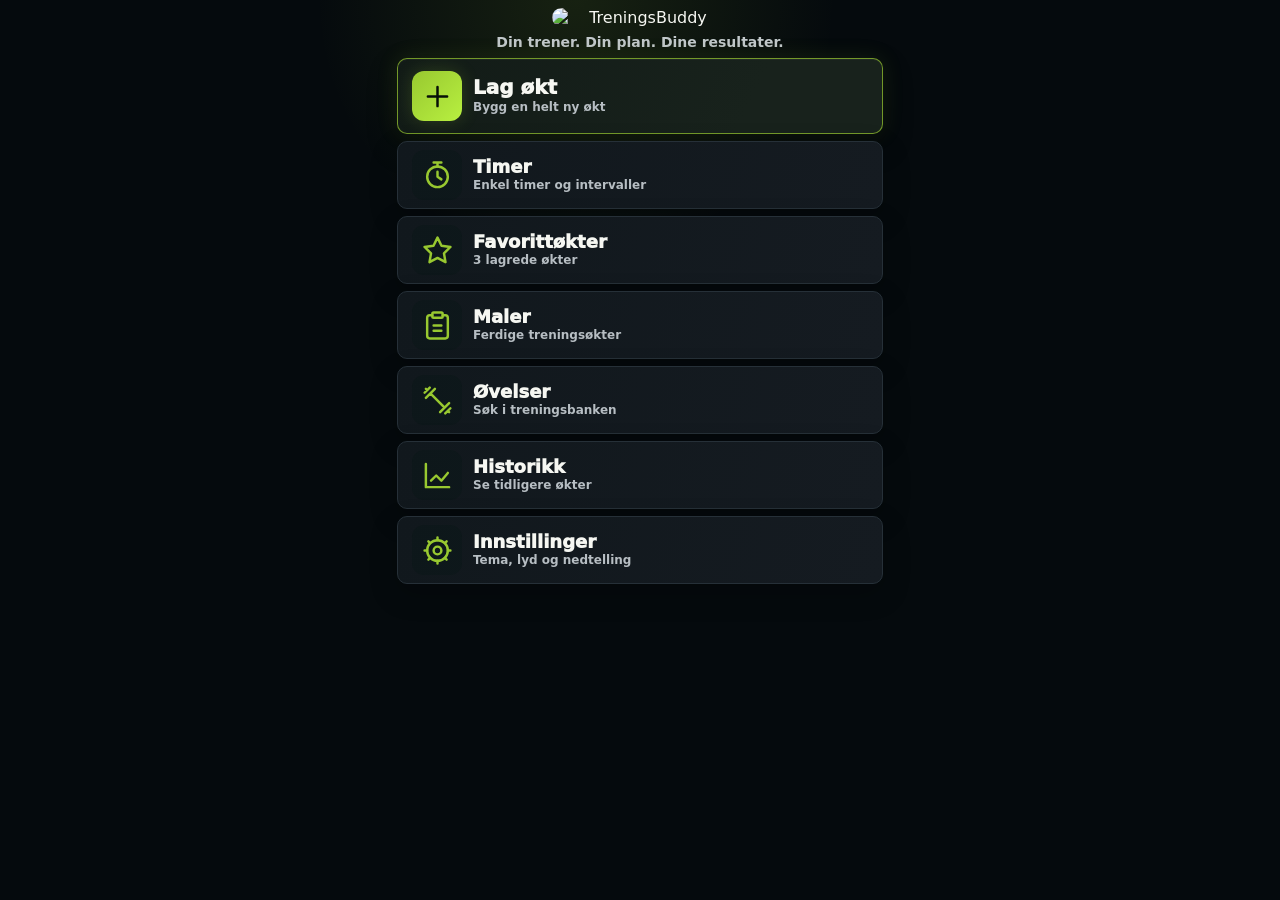
==== publisering/index.html @ 5ba58747 "BUGFIX" ====
﻿<!doctype html>
<html lang="no">
  <head>
    <meta charset="utf-8" />
    <meta name="viewport" content="width=device-width, initial-scale=1" />
    <meta name="theme-color" content="#0a0d10" />
    <link rel="manifest" href="./manifest.webmanifest" />
    <link rel="icon" type="image/png" sizes="32x32" href="./assets/icons/treningsbuddy-favicon-32.png?v=178" />
    <link rel="apple-touch-icon" href="./assets/icons/treningsbuddy-apple-touch-icon.png?v=178" />
    <meta http-equiv="Cache-Control" content="no-cache, no-store, must-revalidate" />
    <link rel="stylesheet" href="./app.css?v=180" />
    <title>treningsbuddy</title>
  </head>
  <body>
    <button class="globalHome" id="globalHome" type="button" aria-label="Gå til startsiden"><svg class="startPlay" viewBox="0 0 24 24" aria-hidden="true"><path d="m8 5 11 7-11 7z"/></svg><span>Start</span></button>
    <main class="app">
      <header class="topbar">
        <div><p class="eyebrow">treningsbuddy</p><h1>Min økt</h1></div>
      </header>
      <section class="grid" id="view"></section>
    </main>
    <script src="./workout-categories.js?v=180" defer></script>
    <script src="./description-loader.js?v=180" defer></script>
  </body>
</html>
---- publisering/app.css ----
﻿:root { color-scheme: dark; --bg:#0a0d10; --panel:#14181d; --strong:#1b2027; --line:#2b333d; --text:#f6f7f2; --muted:#a8b0b7; --accent:#98c830; --ink:#091007; --blue:#78b7ff; }
      * { box-sizing:border-box; }
      body { margin:0; min-height:100vh; background:linear-gradient(180deg,rgba(152,200,48,.08),transparent 220px),var(--bg); color:var(--text); font-family:Inter,system-ui,-apple-system,BlinkMacSystemFont,"Segoe UI",sans-serif; }
      button,input,textarea,select { font:inherit; }
      button { border:0; }
      h1,h2,h3,p { margin:0; }
      h1 { font-size:28px; line-height:1.05; }
      h2 { font-size:19px; }
      h3 { font-size:15px; line-height:1.25; }
      .app { width:min(100%,1120px); margin:0 auto; padding:14px 12px 40px; }
      .globalHome { position:fixed; top:10px; left:10px; z-index:50; min-height:42px; border-radius:8px; color:var(--text); background:#151b20; border:1px solid var(--line); padding:0 13px; font-weight:900; box-shadow:0 8px 24px rgba(0,0,0,.3); cursor:pointer; }
      .topbar { padding-left:74px; }
      .topbar,.quick,.section,.cardTop,.historyRow,.builderHead { display:flex; align-items:center; justify-content:space-between; gap:12px; }
      .topbar { padding:6px 2px 14px 74px; }
      .section { min-height:42px; margin-bottom:12px; }
      .eyebrow { color:var(--accent); font-size:12px; font-weight:900; text-transform:uppercase; }
      .stats { display:grid; gap:4px; justify-items:end; color:var(--muted); font-size:12px; font-weight:800; }
      .tabs { display:flex; gap:8px; overflow-x:auto; margin:0 -12px 14px; padding:0 12px 4px; scrollbar-width:none; }
      .tabs::-webkit-scrollbar { display:none; }
      .tab,.chip,.primary,.secondary,.icon { min-height:42px; border-radius:8px; cursor:pointer; font-weight:900; }
      .tab { flex:0 0 auto; color:var(--muted); background:var(--panel); border:1px solid var(--line); padding:0 12px; }
      .active,.chip.active { color:var(--ink); background:var(--accent); border-color:var(--accent); }
      .quick,.panel { background:rgba(20,24,29,.94); border:1px solid var(--line); border-radius:8px; box-shadow:0 16px 40px rgba(0,0,0,.28); }
      .quick { margin-bottom:14px; padding:14px; }
      .panel { padding:14px; }
      .grid { display:grid; gap:12px; }
      .cards { display:grid; grid-template-columns:1fr; gap:12px; }
      .homeHero,.flowGrid,.timerChoiceGrid { display:grid; gap:12px; }
      .homeDashboard { display:grid; gap:12px; }
      .homeChoice.homeSecondaryChoice { min-height:86px; }
      .homeTools { display:grid; grid-template-columns:repeat(2,minmax(0,1fr)); gap:10px; }
      .homeTool { display:flex; min-height:72px; flex-direction:column; align-items:flex-start; justify-content:center; gap:5px; color:var(--text); text-align:left; cursor:pointer; }
      .homeTool span,.homeChoice.homeSettingsChoice span { font-size:16px; font-weight:900; }
      .homeTool small,.homeChoice.homeSettingsChoice small { color:var(--muted); font-size:12px; font-weight:800; }
      .homeChoice.homeSettingsChoice { min-height:64px; padding:14px 18px; }
      .homeChoice,.flowChoice { width:100%; min-height:132px; align-items:flex-start; flex-direction:column; text-align:left; padding:18px; }
      .homeChoice span,.flowChoice span { display:block; font-size:22px; line-height:1.1; }
      .homeChoice small,.flowChoice small { color:inherit; opacity:.76; font-size:13px; font-weight:800; }
      .flowChoice { color:var(--text); cursor:pointer; }
      .compactFlowGrid { grid-template-columns:repeat(2,minmax(0,1fr)); gap:8px; }
      .compactFlowChoice { min-height:58px; align-items:center; justify-content:center; padding:10px; text-align:center; }
      .compactFlowChoice span { font-size:16px; line-height:1.15; }
      .compactFlowChoice small { color:var(--muted); opacity:1; font-size:12px; }
      .emptyCategory { display:grid; gap:10px; text-align:center; }
      .emptyCategory .actionPair { justify-content:center; }
      .timerChoiceGrid { grid-template-columns:repeat(3,minmax(0,1fr)); }
      .muted { color:var(--muted); }
      .primary,.secondary,.icon { display:inline-flex; align-items:center; justify-content:center; gap:8px; }
      .primary { background:var(--accent); color:var(--ink); padding:11px 14px; }
      .secondary,.chip,.icon { color:var(--text); background:var(--strong); border:1px solid var(--line); }
      .secondary { padding:11px 13px; }
      .icon { width:42px; flex:0 0 42px; }
      .small { width:34px; min-height:34px; flex-basis:34px; }
      .smallText { min-height:34px; padding:0 10px; font-size:12px; }
      .chipRow,.tags,.buttons,.metaLine { display:flex; flex-wrap:wrap; gap:8px; }
      .actionPair { justify-content:flex-end; }
      .chip { padding:0 12px; }
      .pill,.tag { display:inline-flex; align-items:center; min-height:26px; border:1px solid var(--line); border-radius:999px; color:var(--muted); background:rgba(255,255,255,.04); padding:5px 9px; font-size:12px; font-weight:800; }
      .list { display:grid; gap:8px; }
      .categoryGrid { display:grid; grid-template-columns:repeat(2,minmax(0,1fr)); gap:8px; }
      .exerciseList { display:grid; gap:8px; max-height:55vh; overflow:auto; padding-right:2px; }
      .exercisePick { display:grid; grid-template-columns:1fr auto; gap:8px 10px; align-items:center; border:1px solid var(--line); border-radius:8px; background:rgba(255,255,255,.035); padding:10px; }
      .builderSummary,.addedNotice { border:1px solid rgba(120,183,255,.45); border-radius:8px; background:rgba(120,183,255,.08); color:var(--text); padding:10px; font-size:13px; font-weight:800; }
      .addedNotice { border-color:rgba(152,200,48,.55); background:rgba(152,200,48,.1); }
      .newWorkoutPanel { border-color:rgba(120,183,255,.55); }
      .newWorkoutPanel:focus { outline:2px solid var(--accent); outline-offset:2px; }
      .activeWorkoutPanel { border-color:rgba(152,200,48,.75); background:rgba(20,29,22,.96); }
      .historyRow,.bankLine,.builderLine,.setRow { border:1px solid var(--line); border-radius:8px; background:rgba(255,255,255,.035); padding:10px; }
      .clickableRow { align-items:center; }
      .clickableRow .textButton { text-align:left; }
      .exerciseName { color:var(--text); font-size:15px; min-height:0; }
      .bankLine { display:grid; grid-template-columns:1fr auto; align-items:center; gap:10px; }
      .builderLine { display:grid; gap:10px; }
      .selectedExerciseCard { gap:8px; padding:10px 11px; }
      .selectedExerciseMain { display:grid; grid-template-columns:minmax(0,1fr) auto; align-items:center; gap:10px; min-width:0; }
      .selectedExerciseMain h3 { min-width:0; }
      .selectedExerciseMain .exerciseName { max-width:100%; text-align:left; overflow-wrap:anywhere; }
      .selectedExerciseMain .setCountControls { margin:0; gap:5px; white-space:nowrap; }
      .selectedExerciseMain .setCountControls .icon { width:34px; height:34px; min-height:34px; flex-basis:34px; font-size:19px; }
      .selectedExerciseMain .setCountControls strong { display:inline-block; min-width:52px; color:var(--muted); font-size:12px; line-height:1; text-align:center; white-space:nowrap; }
      .selectedExerciseActions { display:grid; grid-template-columns:minmax(82px,1fr) 34px 34px auto; align-items:center; gap:6px; }
      .selectedExerciseActions .compactAction { width:34px; height:34px; min-height:34px; flex-basis:34px; padding:0; font-size:17px; }
      .removeAction { min-height:34px; color:var(--muted); background:transparent; padding:0 7px; font-size:12px; font-weight:800; cursor:pointer; }
      .removeAction:hover,.removeAction:focus { color:#ffb4ac; background:rgba(255,120,105,.08); border-radius:8px; }
      .setRow { display:grid; grid-template-columns:28px 1fr 1fr auto auto; align-items:end; gap:8px; }
      .setNo { min-height:44px; display:grid; place-items:center; color:var(--muted); font-weight:900; }
      label { display:grid; gap:5px; color:var(--muted); font-size:12px; font-weight:900; }
      input,textarea,select { width:100%; color:var(--text); background:#0e1216; border:1px solid var(--line); border-radius:8px; min-height:44px; padding:11px; outline:0; }
      input[type="checkbox"] { width:18px; min-height:18px; accent-color:var(--accent); }
      textarea { min-height:70px; resize:vertical; }
      input:focus,textarea:focus,select:focus { border-color:var(--accent); }
      .meta,.records,.adviceGrid,.progressionGrid,.profileGrid,.sessionMeta,.historyControls,.timerGrid { display:grid; gap:8px; color:var(--muted); font-size:13px; }
      .filterGrid { grid-template-columns:repeat(2,minmax(0,1fr)); }
      .filterGrid input { grid-column:1/-1; }
      .records { grid-template-columns:repeat(2,minmax(0,1fr)); font-weight:800; }
      .progressionGrid { grid-template-columns:repeat(2,minmax(0,1fr)); }
      .stepList { margin:8px 0 0; padding-left:20px; color:var(--muted); }
      .stepList li + li { margin-top:4px; }
      .compactList { margin:8px 0 0; padding-left:18px; color:var(--muted); }
      .compactList li + li { margin-top:4px; }
      .compactList li { white-space:pre-line; }
      .profileGrid section { border:1px solid var(--line); border-radius:8px; background:rgba(255,255,255,.025); padding:10px; }
      .detailPanel { max-width:860px; margin:0 auto; }
      .detailPanel > h2 { margin:0 0 4px; font-size:26px; }
      .techniqueGuide { display:grid; }
      .techniqueGuide section { padding:14px 0; border-bottom:1px solid var(--line); }
      .techniqueGuide section:last-child { border-bottom:0; }
      .techniqueGuide h3 { margin:0 0 8px; font-size:16px; }
      .techniqueGuide p { margin:0; color:var(--muted); line-height:1.55; }
      .techniqueSteps { padding-top:10px; }
      .techniqueSteps .stepList { color:var(--text); font-size:15px; line-height:1.5; }
      .techniqueGuide textarea { min-height:88px; }
      .youtubeSearchButton { display:inline-flex; width:auto; }
      .repsCompact { display:grid; gap:6px; margin-bottom:10px; color:var(--muted); font-size:14px; }
      .videoPanel { display:grid; gap:10px; border:1px solid var(--line); border-radius:8px; background:rgba(255,255,255,.03); padding:12px; }
      .videoEmbed { width:100%; aspect-ratio:16/9; border:0; border-radius:8px; background:#0e1216; }
      .favoriteCard { border-color:rgba(152,200,48,.65); }
      .timerGrid { grid-template-columns:repeat(4,minmax(0,1fr)); }
      .cue { color:var(--text); border-color:rgba(152,200,48,.45); }
      .spark { height:54px; display:grid; grid-template-columns:repeat(8,minmax(5px,1fr)); align-items:end; gap:4px; border:1px solid var(--line); border-radius:8px; padding:8px; background:#0e1216; }
      .spark span { min-height:6px; border-radius:999px 999px 2px 2px; background:linear-gradient(180deg,var(--accent),var(--blue)); }
      .empty { color:var(--muted); border:1px dashed var(--line); border-radius:8px; padding:18px; text-align:center; }
      .link,.textButton { color:var(--accent); background:transparent; padding:0; font-weight:900; text-decoration:none; width:fit-content; }
      .advice { border-left:3px solid var(--accent); padding:8px 10px; background:rgba(152,200,48,.08); border-radius:0 8px 8px 0; }
      .sessionMeta { grid-template-columns:repeat(4,minmax(0,1fr)); }
      .historyControls { grid-template-columns:1fr 180px; }
      .focusWorkout { display:grid; gap:14px; }
      .workoutProgress { height:8px; overflow:hidden; border-radius:999px; background:#0e1216; border:1px solid var(--line); }
      .workoutProgress span { display:block; height:100%; border-radius:999px; background:linear-gradient(90deg,var(--accent),var(--blue)); }
      .neighborGrid { display:grid; grid-template-columns:repeat(2,minmax(0,1fr)); gap:10px; }
      .neighborCard { display:grid; gap:4px; min-height:78px; border:1px solid var(--line); border-radius:8px; background:rgba(255,255,255,.035); padding:10px; }
      .neighborCard span,.clockLabel { color:var(--muted); font-size:12px; font-weight:900; }
      .neighborCard strong { font-size:14px; line-height:1.2; }
      .neighborCard small,.exercisePlan { color:var(--muted); font-size:13px; }
      .emptyNeighbor { opacity:.58; }
      .currentExerciseCard { display:grid; gap:12px; text-align:center; border:1px solid rgba(152,200,48,.55); border-radius:8px; background:rgba(152,200,48,.07); padding:16px; }
      .currentExerciseCard h1 { font-size:clamp(30px,7vw,56px); letter-spacing:0; overflow-wrap:anywhere; }
      .currentExerciseCard .exerciseName { font-size:inherit; color:var(--text); margin:0 auto; }
      .workoutClock { width:min(72vw,260px); aspect-ratio:1; margin:2px auto; display:grid; place-items:center; border-radius:50%; border:10px solid rgba(152,200,48,.35); background:radial-gradient(circle,rgba(152,200,48,.16),rgba(10,13,16,.92)); color:var(--text); font-size:clamp(42px,14vw,76px); line-height:1; font-weight:1000; font-variant-numeric:tabular-nums; box-shadow:0 0 0 1px var(--line),0 18px 42px rgba(0,0,0,.35); }
      .workoutClock.running { border-color:var(--accent); color:var(--accent); }
      .intervalStatus { display:flex; align-items:center; justify-content:center; gap:12px; font-weight:900; }
      .intervalStatus strong { min-width:92px; border-radius:8px; padding:8px 12px; background:var(--strong); }
      .intervalStatus .work { color:var(--ink); background:var(--accent); }
      .intervalStatus .rest { color:#06101b; background:var(--blue); }
      .intervalStatus .done { color:var(--text); background:var(--strong); }
      .strengthMode { display:grid; gap:4px; border:1px solid var(--line); border-radius:8px; background:rgba(255,255,255,.035); padding:14px; }
      .strengthMode span { color:var(--muted); font-size:13px; }
      .soundPicker { display:grid; gap:10px; border:1px solid var(--line); border-radius:8px; background:rgba(255,255,255,.03); padding:12px; }
      .commonTimerSettings { display:grid; gap:12px; border:1px solid rgba(120,183,255,.5); border-radius:8px; background:rgba(120,183,255,.07); padding:12px; }
      .randomWorkoutRow { display:flex; align-items:center; justify-content:flex-end; gap:10px; flex-wrap:wrap; }
      .randomCountChoices { display:flex; gap:6px; }
      .builderTopActions { display:grid; grid-template-columns:1fr 1fr; gap:8px; }
      .builderTopActions button { min-height:50px; }
      .randomChoicePanel { display:flex; align-items:center; justify-content:space-between; gap:12px; padding:10px 0; border-bottom:1px solid var(--line); }
      .builderFilters { padding:10px 0; border-bottom:1px solid var(--line); }
      .setCountControls { display:flex; align-items:center; gap:10px; margin-top:8px; }
      .setCountControls .icon { width:40px; height:40px; min-height:40px; padding:0; font-size:22px; }
      .exerciseActions { justify-content:center; }
      .swapPanel { display:grid; gap:10px; text-align:left; border:1px solid rgba(120,183,255,.5); border-radius:8px; background:#101820; padding:12px; }
      .swapList { display:grid; gap:8px; max-height:48vh; overflow:auto; }
      .swapOption { display:grid; gap:4px; width:100%; min-height:58px; text-align:left; color:var(--text); background:var(--strong); border:1px solid var(--line); border-radius:8px; padding:10px; cursor:pointer; }
      .swapOption:hover,.swapOption:focus { border-color:var(--accent); }
      .swapOption span { color:var(--muted); font-size:12px; }
      .activeTimerControls { text-align:left; }
      .activeTimerButtons,.navButtons { justify-content:center; }
      button:disabled { opacity:.45; cursor:not-allowed; }
      @media (max-width:560px) { .topbar,.quick,.cardTop { align-items:stretch; flex-direction:column; } .quick .primary { width:100%; } .section { align-items:center; } .section .secondary { width:auto; flex:0 0 auto; } .setRow { grid-template-columns:24px 1fr 1fr; } .setRow .secondary { grid-column:1/-1; } .sessionMeta,.historyControls,.records,.progressionGrid,.filterGrid,.timerGrid,.categoryGrid,.timerChoiceGrid,.neighborGrid { grid-template-columns:1fr; } .exercisePick { grid-template-columns:1fr; } .actionPair { display:grid; grid-template-columns:repeat(2,minmax(0,1fr)); width:100%; } .actionPair .primary { grid-column:1/-1; } .actionPair .primary,.actionPair .secondary,.navButtons .primary,.navButtons .secondary,.activeTimerButtons .primary,.activeTimerButtons .secondary { width:100%; min-height:44px; } }
      @media (min-width:760px) { .cards { grid-template-columns:repeat(2,minmax(0,1fr)); } }
      @media (min-width:1040px) { .cards.three { grid-template-columns:repeat(3,minmax(0,1fr)); } }



      body.focusModeActive { background:#050708; }
      body.focusModeActive .topbar, body.focusModeActive .tabs, body.focusModeActive .quick { display:none; }
      body.focusModeActive .app { max-width:760px; padding:62px 10px 28px; }
      .focusScreen { display:grid; gap:14px; min-height:calc(100vh - 24px); border-color:rgba(152,200,48,.58); background:linear-gradient(180deg,rgba(152,200,48,.08),rgba(10,13,16,.98) 220px); touch-action:pan-y; }
      .focusTop { display:flex; align-items:center; justify-content:space-between; gap:10px; color:var(--muted); font-size:13px; font-weight:900; }
      .focusTopActions { display:flex; align-items:center; gap:8px; }
      .focusMenuWrap { position:relative; }
      .focusMenuButton { width:40px; min-width:40px; height:40px; min-height:40px; display:grid; place-items:center; padding:0; border-radius:8px; font-size:22px; line-height:1; }
      .focusDropdown { position:absolute; z-index:30; top:calc(100% + 8px); right:0; width:min(250px,calc(100vw - 34px)); display:grid; gap:7px; padding:9px; border:1px solid rgba(152,200,48,.45); border-radius:10px; background:#151b20; box-shadow:0 18px 44px rgba(0,0,0,.55); }
      .focusDropdown button { width:100%; min-height:44px; text-align:left; justify-content:flex-start; }
      body.lightMode .focusDropdown { background:#fff; }
      .focusHero { display:grid; gap:8px; text-align:center; padding:8px 0 2px; }
      .focusHero h1, .minimalFocus h1 { font-size:clamp(38px,10vw,76px); line-height:1; letter-spacing:0; overflow-wrap:anywhere; }
      .focusHero .exerciseName { color:var(--text); font-size:inherit; margin:0 auto; }
      .focusInfo { display:grid; gap:12px; text-align:center; border:1px solid rgba(255,255,255,.08); border-radius:8px; background:rgba(255,255,255,.035); padding:14px; }
      .focusPrimary { width:100%; min-height:58px; font-size:17px; }
      .setProgress { display:grid; grid-template-columns:repeat(auto-fit,minmax(24px,1fr)); gap:7px; }
      .setProgress span { height:7px; border-radius:4px; background:var(--line); }
      .setProgress span.done { background:var(--accent); }
      .nextExercise { display:grid; gap:4px; border-top:1px solid var(--line); padding-top:12px; }
      .nextExercise span,.nextExercise small { color:var(--muted); }
      .focusSecondary { display:grid; grid-template-columns:1fr auto; gap:8px; }
      .focusMore { display:grid; gap:10px; border-top:1px solid var(--line); padding-top:10px; }
      .timerFocus { background:rgba(152,200,48,.045); }
      .setCheckRow { display:grid; grid-template-columns:repeat(auto-fit,minmax(48px,1fr)); gap:8px; }
      .setCheck { min-height:48px; border-radius:8px; background:var(--strong); border:1px solid var(--line); color:var(--text); font-weight:1000; }
      .setCheck.done { background:var(--accent); color:var(--ink); border-color:var(--accent); }
      .restFocus { display:grid; gap:8px; justify-items:center; border:1px solid rgba(120,183,255,.4); border-radius:8px; background:rgba(120,183,255,.08); padding:12px; }
      .restFocus strong { font-size:clamp(34px,11vw,64px); font-variant-numeric:tabular-nums; color:var(--blue); }
      .focusBlock { display:grid; gap:8px; border:1px solid var(--line); border-radius:8px; background:rgba(255,255,255,.028); padding:12px; }
      .focusBlock h2 { font-size:15px; color:var(--accent); }
      .focusList { margin:0; padding-left:20px; color:var(--text); font-weight:800; }
      .focusList li + li { margin-top:6px; }
      .warningBlock { border-color:rgba(255,205,117,.38); background:rgba(255,205,117,.07); }
      .warningBlock.isExpandable { cursor:pointer; }
      .warningBlock h2 { display:flex; align-items:center; justify-content:space-between; gap:10px; }
      .warningBlock h2 span { color:var(--muted); font-size:12px; font-weight:900; }
      .focusMistakeList { display:grid; gap:10px; margin:0; padding:0; list-style:none; color:var(--text); }
      .focusMistakeList li { display:grid; gap:4px; }
      .focusMistakeList strong { font-size:14px; }
      .focusMistakeList span { color:var(--muted); line-height:1.45; }
      .focusBottom { position:sticky; bottom:8px; z-index:5; border:1px solid rgba(255,255,255,.08); border-radius:8px; background:rgba(10,13,16,.92); backdrop-filter:blur(10px); padding:8px; }
      .setLogOverlay { position:fixed; inset:0; z-index:1200; display:grid; place-items:center; background:rgba(2,5,7,.78); backdrop-filter:blur(8px); padding:18px; }
      .setLogDialog { width:min(100%,390px); display:grid; gap:14px; color:var(--text); background:#141a1f; border:1px solid rgba(152,200,48,.45); border-radius:8px; box-shadow:0 24px 70px rgba(0,0,0,.58),0 0 26px rgba(152,200,48,.08); padding:20px; }
      .setLogDialog h2 { color:var(--accent); font-size:13px; text-transform:uppercase; }
      .setLogDialog h3 { font-size:23px; }
      .previousSet { color:var(--muted); font-size:13px; font-weight:800; }
      .setLogFields { display:grid; grid-template-columns:1fr 1fr; gap:10px; }
      .setLogDialog .primary,.setLogDialog .secondary { width:100%; min-height:50px; }
      .prNotice { border:1px solid rgba(152,200,48,.5); border-radius:8px; background:rgba(152,200,48,.1); color:var(--accent); padding:10px; font-weight:1000; }
      .historyExercise { display:grid; gap:0; }
      .historySetLogs { display:grid; gap:5px; margin:-1px 8px 0; border:1px solid var(--line); border-top:0; border-radius:0 0 8px 8px; background:rgba(152,200,48,.04); padding:9px 11px; color:var(--muted); font-size:12px; font-weight:750; }
      .prBadge { display:inline-flex; align-items:center; min-height:20px; margin-left:5px; border-radius:999px; background:var(--accent); color:var(--ink); padding:2px 7px; font-size:10px; font-weight:1000; }
      .minimalFocus { place-content:center; text-align:center; }
      .minimalFocus .focusCue { display:grid; gap:6px; border:1px solid var(--line); border-radius:8px; padding:12px; background:rgba(255,255,255,.035); }
      .templateCard .historyRow { grid-template-columns:1fr auto; }
      @media (max-width:560px) { .globalHome { top:8px; left:8px; } .topbar { padding:48px 2px 14px; } .randomWorkoutRow .secondary { width:100%; } .focusTop { align-items:center; flex-direction:row; } .focusBottom { display:grid; grid-template-columns:1fr; } .focusBottom .primary, .focusBottom .secondary { width:100%; min-height:50px; } .focusScreen .sessionMeta { grid-template-columns:1fr; } }

.settingsStack { display:grid; gap:12px; }
.settingsGroup { display:grid; gap:16px; }
.settingRow,.volumeSetting>span { display:flex; align-items:center; justify-content:space-between; gap:12px; }
.segmented { display:flex; gap:6px; }
.volumeSetting { display:grid; gap:8px; }
.volumeSetting output { color:var(--accent); font-weight:900; }
.toggleSetting { display:grid; grid-template-columns:auto 1fr; align-items:center; gap:10px; cursor:pointer; }
.toggleSetting input { width:22px; min-height:22px; accent-color:var(--accent); }
.toggleSetting span { display:grid; gap:3px; }
.toggleSetting small { color:var(--muted); }
body.lightMode { color-scheme:light; --bg:#f4f6f3; --panel:#ffffff; --strong:#edf1ec; --line:#c9d2c9; --text:#172019; --muted:#5c685f; background:linear-gradient(180deg,rgba(152,200,48,.09),transparent 220px),var(--bg); }
body.lightMode .quick,body.lightMode .panel { background:rgba(255,255,255,.97); box-shadow:0 12px 30px rgba(28,45,31,.1); }
body.lightMode .tab,body.lightMode .globalHome { background:#fff; }
body.lightMode input,body.lightMode textarea,body.lightMode select { background:#fff; color:var(--text); }
body.lightMode .exercisePick,body.lightMode .historyRow,body.lightMode .bankLine,body.lightMode .builderLine,body.lightMode .setRow,body.lightMode .focusBlock { background:rgba(20,45,25,.035); }
body.lightMode .focusScreen { background:linear-gradient(180deg,rgba(152,200,48,.1),rgba(255,255,255,.98) 220px); }
body.lightMode .focusBottom { background:rgba(255,255,255,.94); }
@media (max-width:560px) { .settingRow { align-items:flex-start; flex-direction:column; } .segmented { width:100%; } .segmented .chip { flex:1; } }.commonSetControls { display:grid; gap:10px; border:1px solid rgba(152,200,48,.42); border-radius:8px; background:rgba(152,200,48,.07); padding:12px; }
.commonSetChoices { display:flex; flex-wrap:wrap; align-items:end; gap:7px; }
.customSetChoice { display:grid; gap:4px; min-width:112px; color:var(--muted); font-size:12px; font-weight:800; }
.customSetChoice input { width:112px; }
body.lightMode .commonSetControls { background:rgba(152,200,48,.08); }
@media (max-width:560px) { .commonSetChoices .chip { flex:1 1 42px; } .customSetChoice { flex:1 1 112px; } }
.commonSetConfirm { display:flex; align-items:center; justify-content:space-between; gap:10px; border-top:1px solid rgba(152,200,48,.35); padding-top:10px; }
@media (max-width:560px) { .commonSetConfirm { align-items:stretch; flex-direction:column; } }
.stagePrompt,.completionScreen { align-content:center; text-align:center; }
.stagePrompt h1,.completionScreen h1 { font-size:clamp(30px,9vw,54px); }
.guidedPreview { display:grid; gap:7px; text-align:left; }
.guidedPreview span { display:grid; grid-template-columns:30px 1fr; align-items:center; gap:8px; border:1px solid var(--line); border-radius:8px; padding:9px; background:rgba(255,255,255,.035); }
.guidedPreview b { display:grid; place-items:center; width:28px; height:28px; border-radius:50%; background:var(--strong); }
.stageChoiceButtons { display:grid; grid-template-columns:1fr 1fr; gap:10px; }
.stageChoiceButtons button { min-height:58px; }
.guidedStage { align-content:start; text-align:center; }
.completionMessage { color:var(--accent); font-size:clamp(22px,7vw,36px); font-weight:1000; }
.completionStats { display:grid; grid-template-columns:repeat(4,minmax(0,1fr)); gap:8px; }
.completionStats span { display:grid; gap:5px; border:1px solid var(--line); border-radius:8px; padding:12px 8px; background:rgba(255,255,255,.035); }
.completionStats small { color:var(--muted); }
.completionScreen label { display:grid; gap:8px; text-align:left; font-weight:900; }
body.lightMode .guidedPreview span,body.lightMode .completionStats span { background:rgba(20,45,25,.035); }
@media (max-width:560px) { .stageChoiceButtons { grid-template-columns:1fr; } .completionStats { grid-template-columns:repeat(2,minmax(0,1fr)); } }
.timerStepPanel { max-width:680px; margin:0 auto; }
.timerStepPanel > .primary { width:100%; min-height:52px; }

@media (max-width:380px) { .selectedExerciseMain { grid-template-columns:1fr; } .selectedExerciseMain .setCountControls { justify-content:flex-start; } }

.compactTemplateCard { align-content:start; }
.templateMeta { grid-template-columns:repeat(3,minmax(0,1fr)); }
.templateExerciseDetails { border-top:1px solid var(--line); border-bottom:1px solid var(--line); padding:8px 0; }
.templateExerciseDetails summary { color:var(--accent); font-weight:900; cursor:pointer; list-style-position:inside; }
.templateExerciseDetails[open] summary { margin-bottom:8px; }
@media (max-width:560px) { .templateMeta { grid-template-columns:1fr 1fr; } .templateMeta span:last-child { grid-column:1/-1; } }
body.homeScreenActive { background:radial-gradient(circle at 45% 0,rgba(152,200,48,.12),transparent 260px),#050a0d; }
body.homeScreenActive .globalHome { display:none; }
body.homeScreenActive .app { width:min(100%,520px); padding:8px 17px 24px; }
body.homeScreenActive .topbar { display:block; padding:0 11px 8px; }
.homeBrand { display:grid; justify-items:center; gap:7px; text-align:center; }
.homeBrandImage { width:clamp(148px,42vw,176px); object-fit:contain; object-position:center; display:block; border-radius:16px; margin:0 auto; }
.homeBrand h1 { color:#98c830; font-size:clamp(34px,9.5vw,43px); line-height:1; letter-spacing:0; font-weight:1000; }
.homeBrand p { color:#c2c8cb; font-size:14px; font-weight:700; }
body.homeScreenActive .homeDashboard { gap:7px; }
.homeMenuCard { width:100%; min-height:68px; display:grid; grid-template-columns:50px minmax(0,1fr); align-items:center; gap:11px; color:var(--text); background:linear-gradient(105deg,#11181d,#151b21); border:1px solid #263038; border-radius:10px; padding:8px 14px; text-align:left; box-shadow:0 10px 28px rgba(0,0,0,.22); cursor:pointer; }
.homeMenuCard:hover,.homeMenuCard:focus-visible { border-color:rgba(152,200,48,.65); box-shadow:0 12px 30px rgba(0,0,0,.25),0 0 18px rgba(152,200,48,.08); outline:0; }
.homeMenuPrimary { min-height:76px; color:var(--text); background:linear-gradient(115deg,#121b17,#18221c 72%); border-color:rgba(152,200,48,.72); box-shadow:0 12px 30px rgba(0,0,0,.28),0 0 22px rgba(152,200,48,.12),inset 0 1px 0 rgba(255,255,255,.04); }
.homeMenuIcon { width:50px; height:50px; display:grid; place-items:center; color:#98c830; border-radius:12px; background:rgba(7,24,20,.28); font-size:38px; line-height:1; font-weight:500; }
.homeMenuPrimary .homeMenuIcon { color:#071007; background:linear-gradient(135deg,#98c830,#b8f040); font-size:40px; box-shadow:0 0 18px rgba(152,200,48,.2); }
.homeMenuCopy { min-width:0; display:grid; gap:3px; }
.homeMenuCopy strong { font-size:18px; line-height:1.08; font-weight:950; }
.homeMenuCopy small { color:#b7bec3; font-size:12px; line-height:1.15; font-weight:700; }
.homeMenuPrimary .homeMenuCopy strong { color:#f6f7f2; font-size:20px; }
.homeMenuPrimary .homeMenuCopy small { color:#b7bec3; }
body.lightMode.homeScreenActive { background:#f4f6f3; }
body.lightMode .homeBrand h1 { color:#6f921f; }
body.lightMode .homeBrand p { color:var(--muted); }
body.lightMode .homeMenuCard { color:var(--text); background:#fff; border-color:var(--line); box-shadow:0 10px 24px rgba(28,45,31,.08); }
body.lightMode .homeMenuPrimary { color:var(--text); background:#fff; border-color:#87b02c; box-shadow:0 10px 24px rgba(28,45,31,.08),0 0 18px rgba(152,200,48,.14); }
body.lightMode .homeMenuCopy small { color:var(--muted); }
body.lightMode .homeMenuPrimary .homeMenuCopy small { color:var(--muted); }
@media (max-height:760px) { body.homeScreenActive .app { padding-top:6px; padding-bottom:18px; } body.homeScreenActive .topbar { padding-bottom:7px; } .homeBrand { gap:6px; } .homeBrandImage { width:clamp(138px,40vw,164px); } .homeBrand p { font-size:13px; } body.homeScreenActive .homeDashboard { gap:6px; } .homeMenuCard { min-height:63px; padding-top:7px; padding-bottom:7px; } .homeMenuPrimary { min-height:70px; } }
@media (max-width:380px) { body.homeScreenActive .app { padding-left:12px; padding-right:12px; } .homeBrandImage { width:clamp(136px,42vw,158px); } .homeMenuCard { grid-template-columns:48px minmax(0,1fr); padding:7px 12px; } .homeMenuIcon { width:48px; height:48px; } }
.homeMenuIcon svg { width:31px; height:31px; fill:none; stroke:currentColor; stroke-width:1.9; stroke-linecap:round; stroke-linejoin:round; }
.homeMenuPrimary .homeMenuIcon svg { width:33px; height:33px; stroke-width:1.8; }

body.flowSelectionActive { overflow-x:hidden; background:radial-gradient(circle at 50% 0,rgba(152,200,48,.07),transparent 250px),#050a0d; }
body.flowSelectionActive .globalHome,body.flowSelectionActive .topbar { display:none; }
body.flowSelectionActive .app { width:min(100%,560px); padding:14px 17px 28px; }
.flowSelectionHeader { position:relative; display:grid; grid-template-columns:minmax(0,1fr) auto; align-items:start; gap:16px; margin-bottom:22px; padding:12px 2px 0; }
.flowSelectionTitle { min-width:0; }
.flowSelectionLogo { height:clamp(88px,16vw,96px); width:auto; object-fit:contain; justify-self:end; align-self:start; margin-top:0; opacity:.96; filter:drop-shadow(0 10px 20px rgba(0,0,0,.28)); }
.flowCategoryArrow svg { width:25px; height:25px; fill:none; stroke:currentColor; stroke-width:2; stroke-linecap:round; stroke-linejoin:round; }
.flowBrand { margin-bottom:12px; color:#98c830; font-size:12px; line-height:1; font-weight:1000; white-space:nowrap; }
.flowSelectionHeader h2 { font-size:38px; line-height:1.02; font-weight:1000; }
.flowSubtitle { margin-top:9px; color:#aeb7bc; font-size:16px; line-height:1.2; font-weight:650; }
.flowCategoryGrid { display:grid; grid-template-columns:repeat(2,minmax(0,1fr)); grid-template-rows:repeat(5,minmax(88px,1fr)); gap:10px; min-height:calc(100dvh - 174px); }
.flowCategoryCard { position:relative; isolation:isolate; overflow:hidden; min-width:0; min-height:0; display:grid; grid-template-columns:54px minmax(0,1fr); align-items:center; gap:12px; color:var(--text); background:linear-gradient(145deg,#121a1f,#0b1216 82%); border:1px solid #29363d; border-radius:8px; padding:12px; text-align:left; box-shadow:0 8px 20px rgba(0,0,0,.24),inset 0 1px 0 rgba(255,255,255,.025); cursor:pointer; transition:transform .18s ease,border-color .18s ease,box-shadow .18s ease,background-color .18s ease; -webkit-tap-highlight-color:transparent; }
.flowCategoryCard::before { display:none; }
.flowCategoryCard::after { display:none; }
.flowCategoryCard:hover,.flowCategoryCard:focus-visible,.flowCategoryCard.isSelected { transform:translateY(-2px); border-color:rgba(152,200,48,.58); box-shadow:0 16px 32px rgba(0,0,0,.34),0 0 22px rgba(152,200,48,.09),inset 0 1px 0 rgba(255,255,255,.04); outline:0; }
.flowCategoryCard:active { transform:scale(.982); border-color:rgba(152,200,48,.8); box-shadow:0 6px 16px rgba(0,0,0,.3),0 0 24px rgba(152,200,48,.16); }
.flowCategoryIcon { position:relative; z-index:1; width:54px; height:54px; display:grid; place-items:center; color:#b8f040; }
.flowCategoryIcon::after { display:none; }
.flowCategoryIcon svg { width:48px; height:48px; fill:none; stroke:currentColor; stroke-width:1.9; stroke-linecap:round; stroke-linejoin:round; }
.flowCategoryCopy { position:relative; z-index:1; min-width:0; display:grid; gap:7px; }
.flowCategoryCopy strong { min-width:0; font-size:18px; line-height:1.05; font-weight:950; white-space:nowrap; letter-spacing:0; }
.flowCategoryCopy small { color:#a9b1b7; font-size:12px; line-height:1.1; font-weight:750; }
.flowCategoryArrow { display:none; }
.flowCategoryCard[data-flow-id="morgen"] .flowCategoryCopy strong { font-size:15px; }
body.lightMode.flowSelectionActive { background:#f4f6f3; }
body.lightMode .flowCategoryCard { background:#fff; border-color:var(--line); box-shadow:0 10px 24px rgba(28,45,31,.08); }
body.lightMode .flowSubtitle,body.lightMode .flowCategoryCopy small { color:var(--muted); }
@media (max-width:420px) { body.flowSelectionActive .app { padding:12px 14px 20px; } .flowSelectionHeader { margin-bottom:18px; padding-top:8px; gap:12px; } .flowSelectionLogo { height:clamp(84px,21vw,94px); width:auto; } .flowSelectionHeader h2 { font-size:35px; } .flowSubtitle { margin-top:8px; font-size:15px; } .flowCategoryGrid { grid-template-rows:repeat(5,minmax(82px,1fr)); min-height:calc(100dvh - 164px); gap:9px 10px; } .flowCategoryCard { grid-template-columns:42px minmax(0,1fr); gap:8px; padding:10px 8px; } .flowCategoryIcon { width:42px; height:42px; } .flowCategoryIcon svg { width:39px; height:39px; } .flowCategoryCopy { gap:5px; } .flowCategoryCopy strong { font-size:15px; } .flowCategoryCard[data-flow-id="kroppsvekt"] .flowCategoryCopy strong { font-size:13px; } .flowCategoryCard[data-flow-id="morgen"] .flowCategoryCopy strong { font-size:12px; } .flowCategoryCopy small { font-size:11px; } }

.globalHome { display:inline-flex; align-items:center; gap:8px; }
.startPlay { width:19px; height:19px; fill:none; stroke:var(--accent); stroke-width:2; stroke-linecap:round; stroke-linejoin:round; }

.selectedExerciseList { display:grid; gap:8px; }
.selectedExerciseCard { position:relative; touch-action:none; user-select:none; cursor:grab; transition:transform .18s ease,box-shadow .18s ease,border-color .18s ease,opacity .18s ease; }
.selectedExerciseHeader { display:grid; grid-template-columns:minmax(0,1fr) 36px; align-items:center; gap:10px; }
.selectedExerciseHeader h3 { min-width:0; }
.selectedExerciseHeader .exerciseName { max-width:100%; overflow-wrap:anywhere; text-align:left; }
.selectedExerciseActions { display:flex; align-items:center; justify-content:space-between; gap:10px; }
.selectedExerciseActions .setCountControls { margin:0; }
.selectedExerciseActions .techniqueAction { margin-left:auto; }
.trashAction { width:36px; height:36px; display:grid; place-items:center; padding:0; border-radius:8px; }
.trashAction svg { width:19px; height:19px; fill:none; stroke:currentColor; stroke-width:1.8; stroke-linecap:round; stroke-linejoin:round; }
.selectedExerciseCard.isDragging { cursor:grabbing; transform:scale(1.02); border-color:rgba(152,200,48,.72); background:#1a2025; box-shadow:0 18px 42px rgba(0,0,0,.48); opacity:.98; }
.dragPlaceholder { border:1px dashed rgba(152,200,48,.55); border-radius:8px; background:rgba(152,200,48,.07); transition:height .18s ease,transform .18s ease; }
body.lightMode .selectedExerciseCard.isDragging { background:#fff; box-shadow:0 18px 38px rgba(28,45,31,.2); }
@media (max-width:380px) { .selectedExerciseActions { gap:6px; } .selectedExerciseActions .setCountControls { gap:4px; } }

.backPromptOverlay { position:fixed; inset:0; z-index:2000; display:grid; place-items:center; padding:20px; background:rgba(2,5,7,.78); backdrop-filter:blur(8px); }
.backPrompt { width:min(100%,420px); display:grid; gap:12px; border:1px solid rgba(152,200,48,.45); border-radius:10px; background:#151b20; padding:20px; box-shadow:0 24px 70px rgba(0,0,0,.55); }
.backPrompt h2 { font-size:21px; }
.backPrompt p { color:var(--muted); }
.backPromptActions { display:grid; gap:8px; }
.backPromptActions button { width:100%; min-height:48px; }
.dangerAction { color:#ffb4ac; border-color:rgba(255,120,105,.42); }
body.lightMode .backPrompt { background:#fff; }
.historyViews{flex-shrink:0}
.recordSearch{margin-bottom:14px}
.recordSearch label{font-weight:700}
.personalRecordsGrid{grid-template-columns:repeat(2,minmax(0,1fr))}
.personalRecordCard{gap:14px}
.recordMetrics{display:grid;grid-template-columns:repeat(2,minmax(0,1fr));gap:10px}
.recordMetrics span{display:grid;gap:3px;padding:10px;border:1px solid var(--line);border-radius:8px;background:color-mix(in srgb,var(--panel) 82%,transparent)}
.recordMetrics small{color:var(--muted);font-size:.78rem}
.recordMetrics strong{font-size:.96rem}
.aboutSettings .settingRow{align-items:flex-start}
.aboutSettings .settingRow strong{max-width:62%;text-align:right;font-size:.92rem}
.setLogError{margin:0;color:#ff9b94;font-weight:700;font-size:.88rem}
.workoutPreviewPanel{max-width:760px;margin:0 auto}
.readonlyExerciseList{display:grid;gap:8px}
.readonlyExercise{display:grid;grid-template-columns:32px minmax(0,1fr);align-items:center;gap:10px;padding:12px;border:1px solid var(--line);border-radius:8px;background:color-mix(in srgb,var(--panel) 88%,transparent)}
.readonlyExercise>span{display:grid;place-items:center;width:28px;height:28px;border-radius:50%;background:rgba(152,200,48,.12);color:var(--accent);font-weight:800}
.readonlyExercise div{display:grid;gap:3px;min-width:0}.readonlyExercise strong{overflow-wrap:anywhere}.readonlyExercise small{color:var(--muted)}
.previewActions{margin-top:4px}.previewActions .primary,.previewActions .secondary{min-height:48px}
@media(max-width:700px){.historyHeader{align-items:flex-start;flex-direction:column}.historyViews{width:100%}.historyViews .chip{flex:1}.personalRecordsGrid{grid-template-columns:1fr}.recordMetrics{gap:8px}}

.timerHeader{margin-bottom:12px}
.standaloneTimer{max-width:680px;margin:0 auto;display:grid;gap:18px;text-align:center;padding:clamp(18px,5vw,32px)}
.timerModeTabs{display:grid;grid-template-columns:1fr 1fr;gap:8px}
.timerModeTabs .chip{min-height:44px}
.standalonePhase{color:var(--muted);font-size:.88rem;font-weight:900;letter-spacing:.18em}
.standalonePhase.work{color:var(--accent)}
.standalonePhase.rest{color:#75c8ff}
.standaloneClock{font-variant-numeric:tabular-nums;font-size:clamp(4.5rem,22vw,8.5rem);font-weight:950;line-height:.9;letter-spacing:-.065em;color:var(--text);text-shadow:0 10px 36px rgba(0,0,0,.28)}
.standaloneClock.running{color:var(--accent)}
.standaloneRound{margin-top:-8px;color:var(--muted);font-size:1.05rem;font-weight:800}
.timerMainActions{display:grid;grid-template-columns:2fr 1fr;gap:10px}
.timerMainActions button{min-height:54px;font-size:1rem}
.timerSetup{display:grid;gap:12px;padding-top:18px;border-top:1px solid var(--line);text-align:left}
.timerSetup h3{font-size:1rem}
.timerPresets{display:flex;flex-wrap:wrap;gap:8px}
.timerPresets .chip{flex:1;min-width:72px;min-height:42px}
.timerCustom{display:grid;grid-template-columns:repeat(2,minmax(0,1fr)) auto;align-items:end;gap:10px}
.timerCustom.intervalCustom{grid-template-columns:repeat(3,minmax(0,1fr)) auto}
.timerCustom label{display:grid;gap:6px;color:var(--muted);font-size:.78rem;font-weight:750}
.timerCustom input{width:100%;min-height:44px;text-align:center;font-size:1rem}
.timerCustom button{min-height:44px}
body.lightMode .standaloneClock{text-shadow:none}
@media(max-width:560px){.timerCustom,.timerCustom.intervalCustom{grid-template-columns:repeat(2,minmax(0,1fr))}.timerCustom button{grid-column:1/-1}.standaloneTimer{gap:16px}.timerMainActions{grid-template-columns:1fr 1fr}}
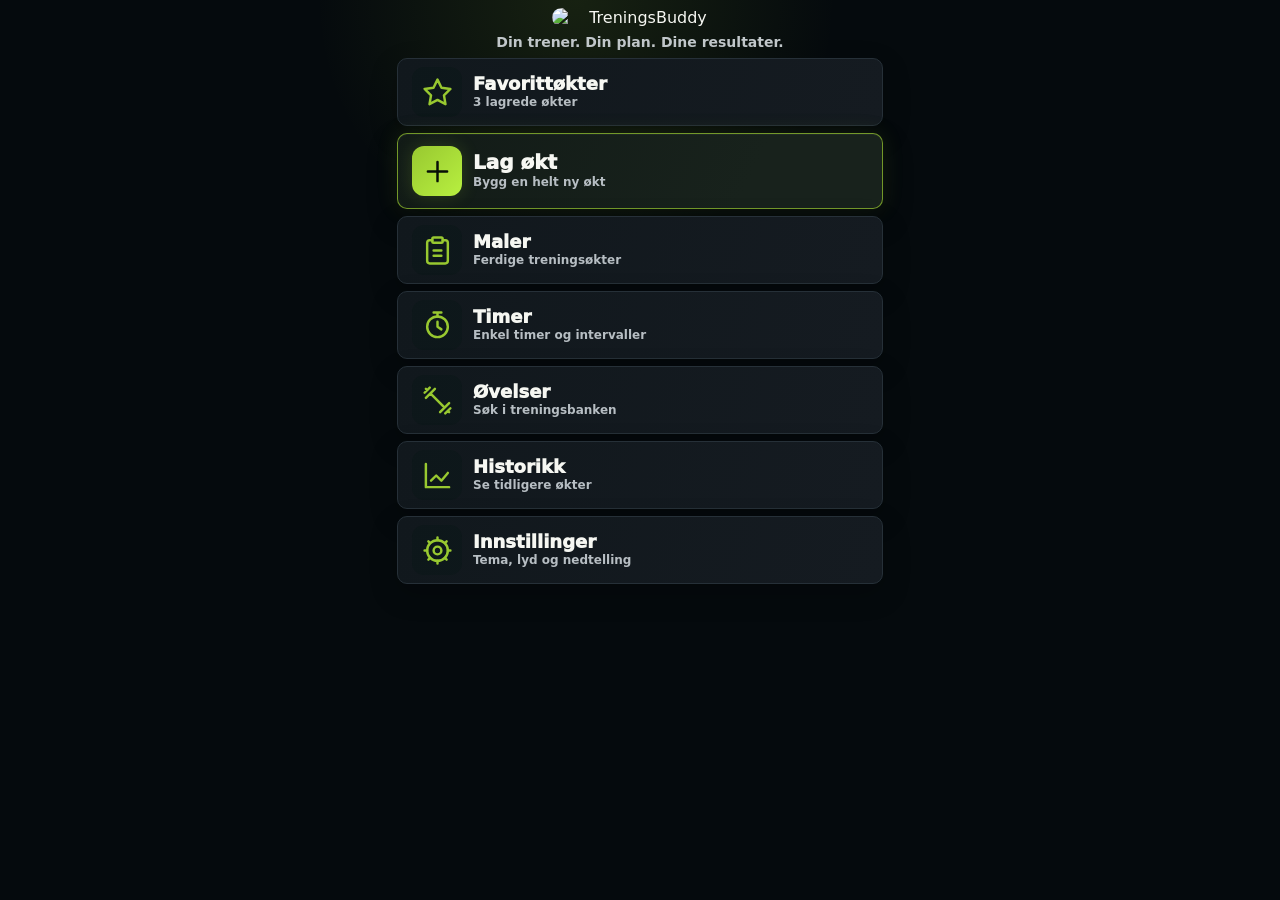
==== commit 8765ecd3: "Update" ====
--- a/publisering/index.html
+++ b/publisering/index.html
@@ -5,10 +5,10 @@
     <meta name="viewport" content="width=device-width, initial-scale=1" />
     <meta name="theme-color" content="#0a0d10" />
     <link rel="manifest" href="./manifest.webmanifest" />
-    <link rel="icon" type="image/png" sizes="32x32" href="./assets/icons/treningsbuddy-favicon-32.png?v=178" />
-    <link rel="apple-touch-icon" href="./assets/icons/treningsbuddy-apple-touch-icon.png?v=178" />
+    <link rel="icon" type="image/png" sizes="32x32" href="./assets/icons/treningsbuddy-favicon-32.png?v=192" />
+    <link rel="apple-touch-icon" href="./assets/icons/treningsbuddy-apple-touch-icon.png?v=192" />
     <meta http-equiv="Cache-Control" content="no-cache, no-store, must-revalidate" />
-    <link rel="stylesheet" href="./app.css?v=180" />
+    <link rel="stylesheet" href="./app.css?v=192" />
     <title>treningsbuddy</title>
   </head>
   <body>
@@ -19,7 +19,7 @@
       </header>
       <section class="grid" id="view"></section>
     </main>
-    <script src="./workout-categories.js?v=180" defer></script>
-    <script src="./description-loader.js?v=180" defer></script>
+    <script src="./workout-categories.js?v=192" defer></script>
+    <script src="./description-loader.js?v=192" defer></script>
   </body>
 </html>
--- a/publisering/app.css
+++ b/publisering/app.css
@@ -274,6 +274,12 @@
 @media (max-width:380px) { .selectedExerciseMain { grid-template-columns:1fr; } .selectedExerciseMain .setCountControls { justify-content:flex-start; } }
 
 .compactTemplateCard { align-content:start; }
+.swipeHint { margin:-5px 0 9px; color:var(--muted); font-size:12px; font-weight:800; }
+@media (max-width:759px) {
+  .workoutSwipeCards { display:flex; overflow-x:auto; scroll-snap-type:x mandatory; scroll-padding:12px; overscroll-behavior-x:contain; scrollbar-width:none; margin:0 -12px; padding:0 12px 12px; }
+  .workoutSwipeCards::-webkit-scrollbar { display:none; }
+  .workoutSwipeCards > .panel { flex:0 0 calc(100vw - 24px); width:calc(100vw - 24px); max-width:560px; scroll-snap-align:center; scroll-snap-stop:always; }
+}
 .templateMeta { grid-template-columns:repeat(3,minmax(0,1fr)); }
 .templateExerciseDetails { border-top:1px solid var(--line); border-bottom:1px solid var(--line); padding:8px 0; }
 .templateExerciseDetails summary { color:var(--accent); font-weight:900; cursor:pointer; list-style-position:inside; }
@@ -401,6 +407,7 @@
 .timerSetup h3{font-size:1rem}
 .timerPresets{display:flex;flex-wrap:wrap;gap:8px}
 .timerPresets .chip{flex:1;min-width:72px;min-height:42px}
+#customInterval{flex:1 1 120px;min-width:120px;white-space:nowrap;padding-inline:10px}
 .timerCustom{display:grid;grid-template-columns:repeat(2,minmax(0,1fr)) auto;align-items:end;gap:10px}
 .timerCustom.intervalCustom{grid-template-columns:repeat(3,minmax(0,1fr)) auto}
 .timerCustom label{display:grid;gap:6px;color:var(--muted);font-size:.78rem;font-weight:750}
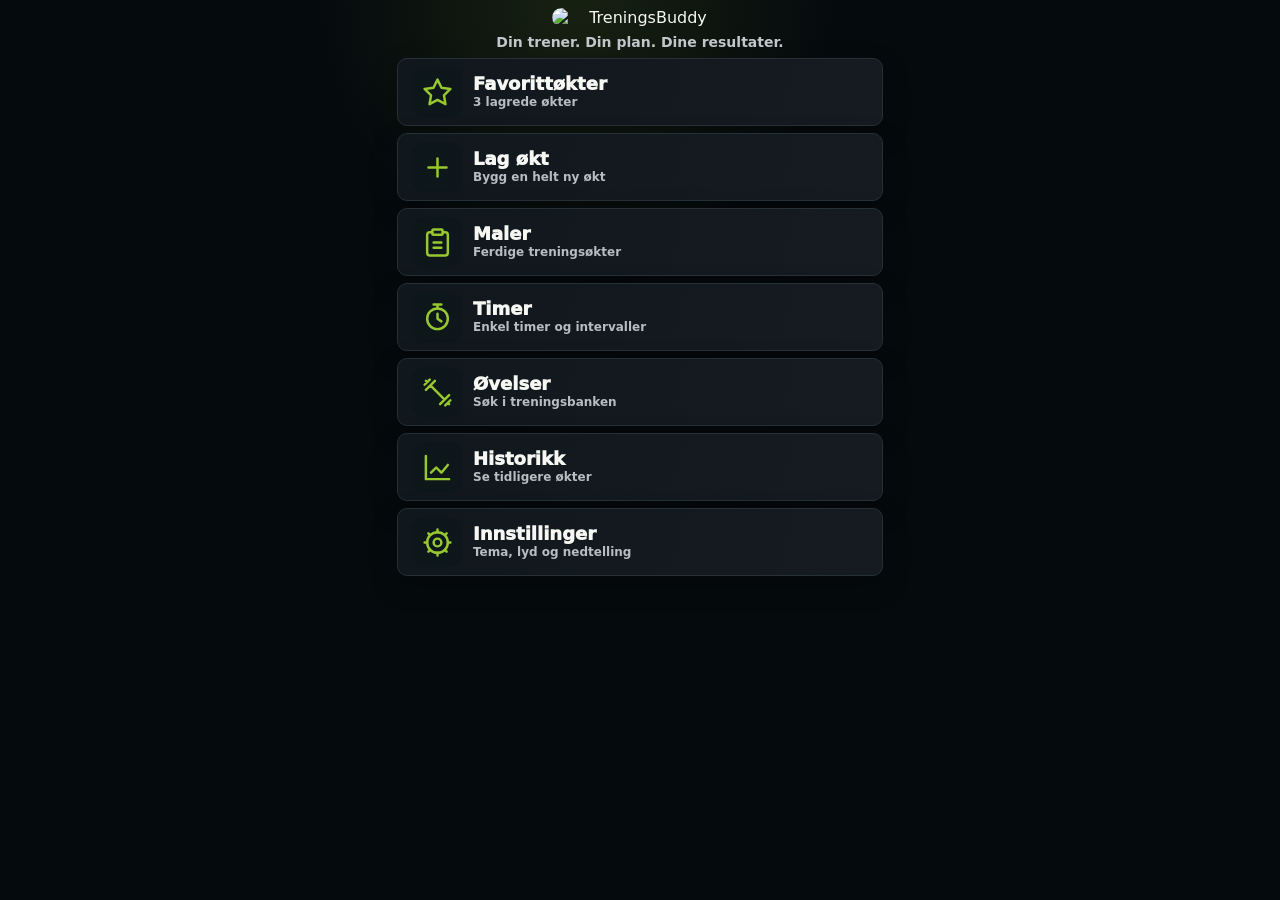
==== commit 54ce62e3: "Update" ====
--- a/publisering/index.html
+++ b/publisering/index.html
@@ -5,10 +5,10 @@
     <meta name="viewport" content="width=device-width, initial-scale=1" />
     <meta name="theme-color" content="#0a0d10" />
     <link rel="manifest" href="./manifest.webmanifest" />
-    <link rel="icon" type="image/png" sizes="32x32" href="./assets/icons/treningsbuddy-favicon-32.png?v=192" />
-    <link rel="apple-touch-icon" href="./assets/icons/treningsbuddy-apple-touch-icon.png?v=192" />
+    <link rel="icon" type="image/png" sizes="32x32" href="./assets/icons/treningsbuddy-favicon-32.png?v=194" />
+    <link rel="apple-touch-icon" href="./assets/icons/treningsbuddy-apple-touch-icon.png?v=194" />
     <meta http-equiv="Cache-Control" content="no-cache, no-store, must-revalidate" />
-    <link rel="stylesheet" href="./app.css?v=192" />
+    <link rel="stylesheet" href="./app.css?v=194" />
     <title>treningsbuddy</title>
   </head>
   <body>
@@ -19,7 +19,7 @@
       </header>
       <section class="grid" id="view"></section>
     </main>
-    <script src="./workout-categories.js?v=192" defer></script>
-    <script src="./description-loader.js?v=192" defer></script>
+    <script src="./workout-categories.js?v=194" defer></script>
+    <script src="./description-loader.js?v=194" defer></script>
   </body>
 </html>
--- a/publisering/app.css
+++ b/publisering/app.css
@@ -380,6 +380,14 @@
 .recordMetrics span{display:grid;gap:3px;padding:10px;border:1px solid var(--line);border-radius:8px;background:color-mix(in srgb,var(--panel) 82%,transparent)}
 .recordMetrics small{color:var(--muted);font-size:.78rem}
 .recordMetrics strong{font-size:.96rem}
+.deleteRecordAction{justify-self:start;min-height:36px;padding:7px 11px;font-size:.78rem}
+.exerciseHistoryStrip{display:grid;grid-template-columns:repeat(3,minmax(0,1fr));gap:clamp(8px,3vw,18px);margin:-4px 0 2px;padding:0 2px}
+.exerciseHistoryStrip span{display:grid;gap:2px;min-width:0}
+.exerciseHistoryStrip small,.exerciseHistoryEmpty{color:var(--muted);font-size:.72rem;font-weight:750;line-height:1.2}
+.exerciseHistoryStrip strong{min-width:0;font-size:.9rem;font-weight:850;line-height:1.25;white-space:nowrap;font-variant-numeric:tabular-nums}
+.exerciseHistoryEmpty{margin:-3px 2px 2px}
+.minimalFocus .exerciseHistoryStrip{width:100%;text-align:left}
+@media(max-width:360px){.exerciseHistoryStrip{gap:6px}.exerciseHistoryStrip strong{font-size:.78rem}.exerciseHistoryStrip small{font-size:.66rem}}
 .aboutSettings .settingRow{align-items:flex-start}
 .aboutSettings .settingRow strong{max-width:62%;text-align:right;font-size:.92rem}
 .setLogError{margin:0;color:#ff9b94;font-weight:700;font-size:.88rem}
